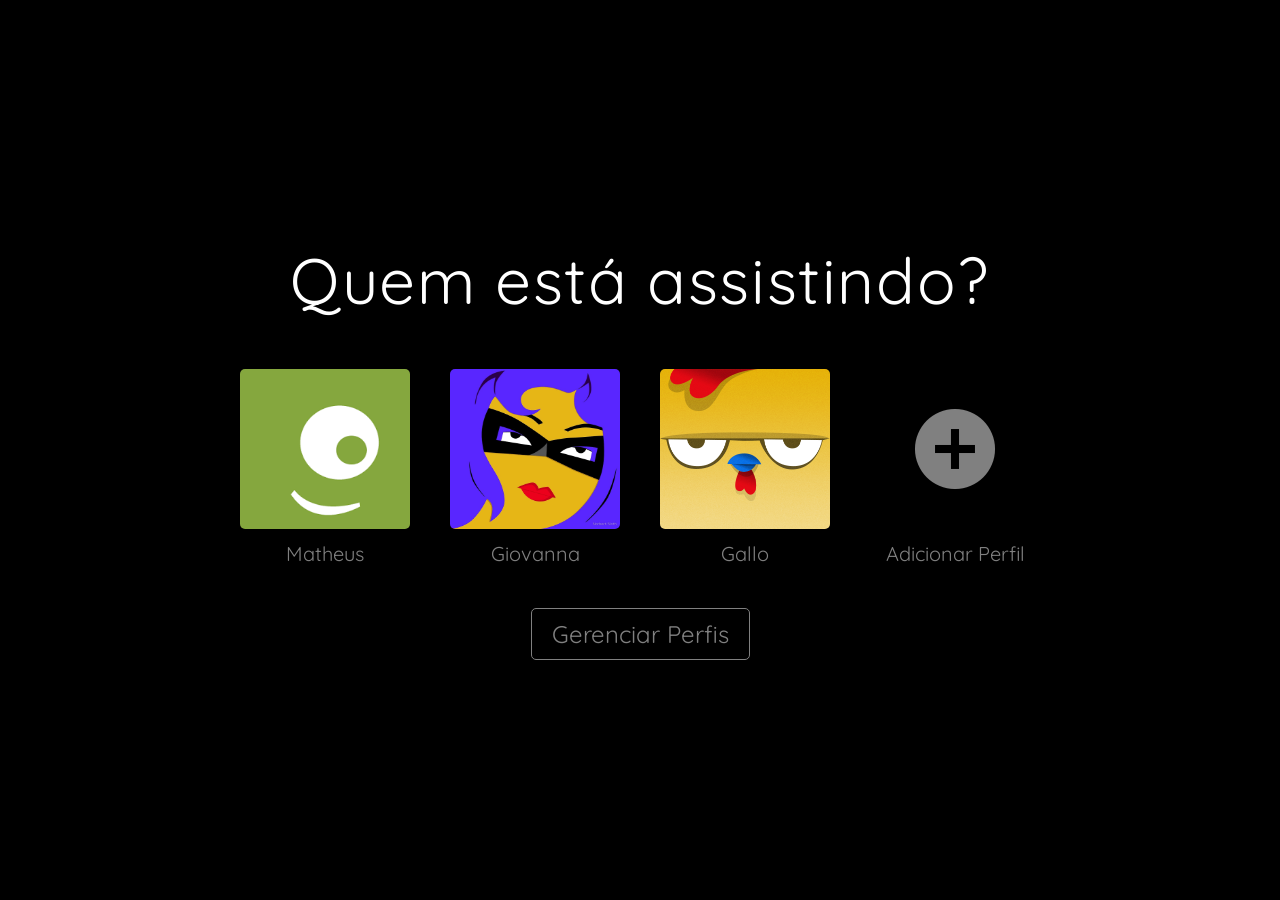
==== index.html @ 7968b4e3 "first commit" ====
<!DOCTYPE html>
<html lang="pt-br">
<head>
    <meta charset="UTF-8">
    <meta name="viewport" content="width=device-width, initial-scale=1.0">
    <title>Maflix</title>
    <link href='https://unpkg.com/boxicons@2.1.4/css/boxicons.min.css' rel='stylesheet'>
    <link rel="stylesheet" href="css/style.css">
</head>
<body>
    <main>
        <div class="container">
            <h1>Quem está assistindo?</h1>
            <ul>
                <li>
                    <a href="#">
                        <div class="profile">
                            <img src="img/avatar3.png" alt="Usuário 1">
                            <span>Matheus</span>
                        </div>
                    </a>
                </li>
                <li>
                    <a href="#">
                        <div class="profile">
                            <img src="img/avatar6.jpg" alt="Usuário 2">
                            <span>Giovanna</span>
                        </div>
                    </a>
                </li>
                <li>
                    <a href="#">
                        <div class="profile">
                            <img src="img/avatar1.png" alt="Usuário 3">
                            <span>Gallo</span>
                        </div>
                    </a>
                </li>
                <li>
                    <a href="#">
                        <div class="profile">
                            <i class='bx bxs-plus-circle'></i>
                            <span>Adicionar Perfil</span>
                        </div>
                    </a>
                </li>

            </ul>
            <button>Gerenciar Perfis</button>
        </div>
    </main>
</body>
</html>
---- css/style.css ----
@import url('https://fonts.googleapis.com/css2?family=Roboto&family=Vina+Sans&display=swap');
  @import url('https://fonts.googleapis.com/css2?family=Quicksand:wght@500&family=Roboto&family=Vina+Sans&display=swap');

  *{
    margin: 0;
    padding: 0;
    box-sizing: border-box;
    font-family: 'Quicksand', sans-serif;
    color:white;
}

html, body{
    min-height:100vh; /*Altura mínima da página, necessário pra poder modificar tudo corretamente.*/
    background-color:black;
}

body{
    display: flex;
    align-items: center;
}

main {
    width:100%;
    padding:3rem;
}

.container{
    width:100%;
    text-align:center;
}

.container h1{
    font-size:4rem;
    font-weight:normal;
    letter-spacing:0.1rem;
}

ul{
    list-style: none;
    display: flex;
    justify-content: center;
    flex-wrap: wrap;
    padding:0;
    margin: 1.8rem 0;
}
ul li{
    width: 180px;
    margin: 15px;
    height: 200px;
    text-align: center;
    vertical-align: middle;
    border-radius: 15px;
}

a{
    text-decoration: none;
}

.profile{
    width:100%;
    border-radius:15px;
}

.profile img, .profile i{
    width: 100%;
    height: 170px;
    border-radius: 10px;
    display: flex;
    align-items:center;
    justify-content: center;
    margin-bottom: 7px;
    border:transparent solid 5px;
}

.profile i{
    font-size: 6rem;
    color: gray;
}

span{
    font-size:20px;
    color:gray;
}

.profile:hover img, .profile:hover i{
    background-color:white;
    border:white solid 5px;
}

.profile:hover span{
    color:white;
}

button{
    color:gray;
    padding:10px 20px;
    background-color:black;
    border:gray solid 1px;
    font-size:24px;
    border-radius:5px;
    cursor:pointer;
}
button:hover{
    color:white;
    border:white solid 1px;
    border-radius:5px;
}
@media (max-width:808px){
    .container h1{
        font-size: 3rem;
    }
}
@media (max-width: 533px){
    main, html, ul li{
        margin: 0rem;
        padding: 0rem;

    }
}
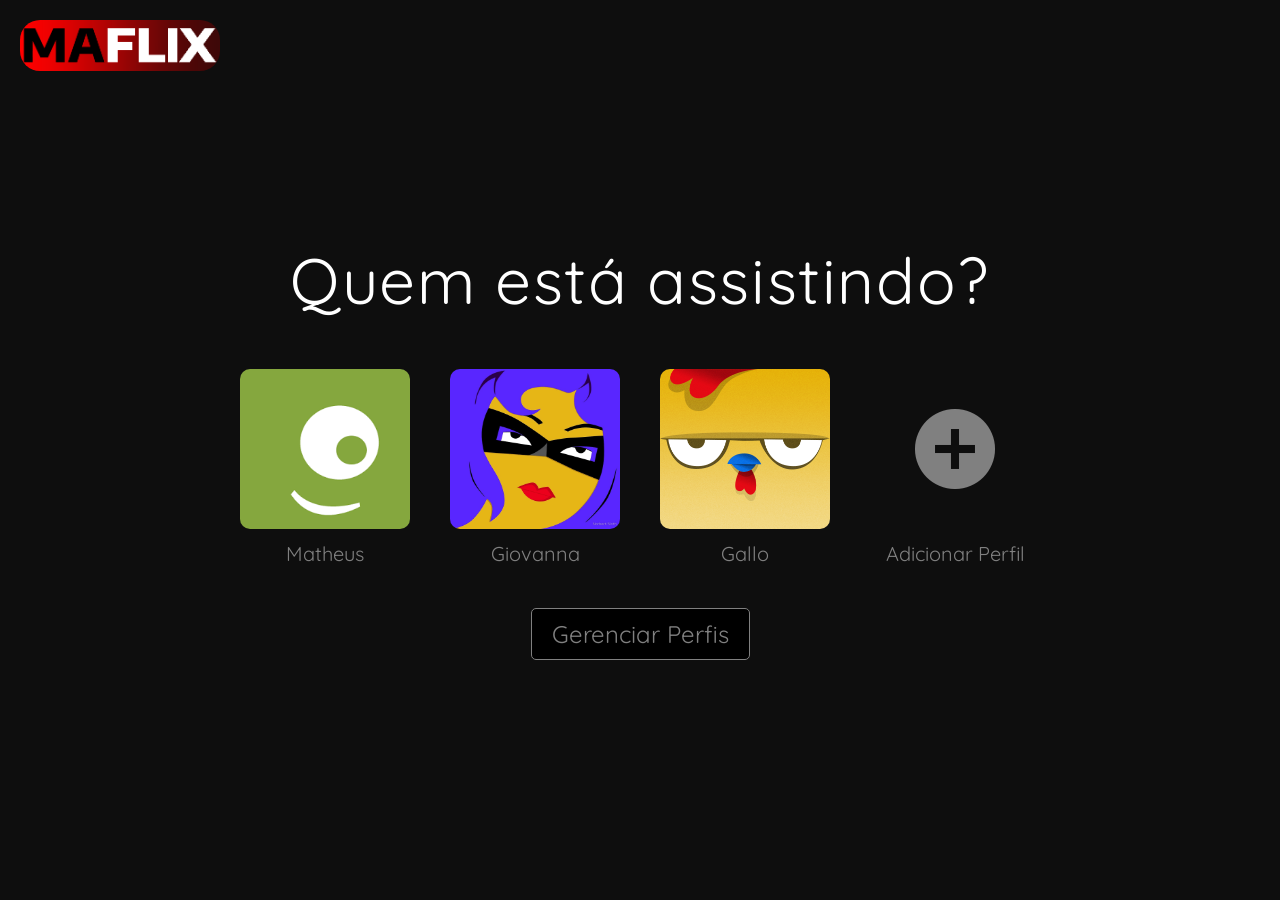
==== commit 5509315c: "Primeiro javascript" ====
--- a/index.html
+++ b/index.html
@@ -5,49 +5,22 @@
     <meta name="viewport" content="width=device-width, initial-scale=1.0">
     <title>Maflix</title>
     <link href='https://unpkg.com/boxicons@2.1.4/css/boxicons.min.css' rel='stylesheet'>
+    <link rel="shortcut icon" href="img/netflixIcon.png" type="image/x-icon">
     <link rel="stylesheet" href="css/style.css">
 </head>
 <body>
+    <header>
+        <nav>
+            <img class = "logo" src="img/logo.png" alt="Logo">
+        </nav>
+    </header>
     <main>
         <div class="container">
             <h1>Quem está assistindo?</h1>
-            <ul>
-                <li>
-                    <a href="#">
-                        <div class="profile">
-                            <img src="img/avatar3.png" alt="Usuário 1">
-                            <span>Matheus</span>
-                        </div>
-                    </a>
-                </li>
-                <li>
-                    <a href="#">
-                        <div class="profile">
-                            <img src="img/avatar6.jpg" alt="Usuário 2">
-                            <span>Giovanna</span>
-                        </div>
-                    </a>
-                </li>
-                <li>
-                    <a href="#">
-                        <div class="profile">
-                            <img src="img/avatar1.png" alt="Usuário 3">
-                            <span>Gallo</span>
-                        </div>
-                    </a>
-                </li>
-                <li>
-                    <a href="#">
-                        <div class="profile">
-                            <i class='bx bxs-plus-circle'></i>
-                            <span>Adicionar Perfil</span>
-                        </div>
-                    </a>
-                </li>
-
-            </ul>
-            <button>Gerenciar Perfis</button>
+            <ul></ul>
+            <button onclick = "mensagem()">Gerenciar Perfis</button>
         </div>
     </main>
+    <script src = "js/script.js" ></script>
 </body>
 </html>
--- a/css/style.css
+++ b/css/style.css
@@ -7,21 +7,33 @@
     box-sizing: border-box;
     font-family: 'Quicksand', sans-serif;
     color:white;
+    user-select: none;
 }
 
 html, body{
     min-height:100vh; /*Altura mínima da página, necessário pra poder modificar tudo corretamente.*/
-    background-color:black;
+    background-color:rgb(14, 14, 14);
+    position:relative;
 }
 
-body{
-    display: flex;
-    align-items: center;
+header{
+    position:absolute;
+    top:0;
+    padding:20px;
+    background: transparent;
+}
+
+.logo{
+    width: 200px;
+    border-radius:20px;
 }
 
 main {
-    width:100%;
-    padding:3rem;
+    width: 100%;
+    padding: 3rem;
+    min-height: 100vh;
+    display:flex;
+    align-items:center;
 }
 
 .container{
@@ -33,6 +45,8 @@
     font-size:4rem;
     font-weight:normal;
     letter-spacing:0.1rem;
+    cursor:default;
+
 }
 
 ul{
@@ -43,13 +57,14 @@
     padding:0;
     margin: 1.8rem 0;
 }
+
 ul li{
+    margin: 15px;
     width: 180px;
-    margin: 15px;
     height: 200px;
     text-align: center;
     vertical-align: middle;
-    border-radius: 15px;
+    border-radius: 10px;
 }
 
 a{
@@ -64,7 +79,7 @@
 .profile img, .profile i{
     width: 100%;
     height: 170px;
-    border-radius: 10px;
+    border-radius: 15px;
     display: flex;
     align-items:center;
     justify-content: center;
@@ -100,20 +115,27 @@
     border-radius:5px;
     cursor:pointer;
 }
+
 button:hover{
     color:white;
     border:white solid 1px;
     border-radius:5px;
 }
-@media (max-width:808px){
+
+@media (max-width: 533px){
+    main{
+        padding: 25px 5px;
+    }
+    ul li{
+        margin:0;
+        margin-bottom:20px;
+    }
     .container h1{
         font-size: 3rem;
     }
-}
-@media (max-width: 533px){
-    main, html, ul li{
-        margin: 0rem;
-        padding: 0rem;
 
+    header{
+        text-align:center;
+        position: relative;
     }
 }
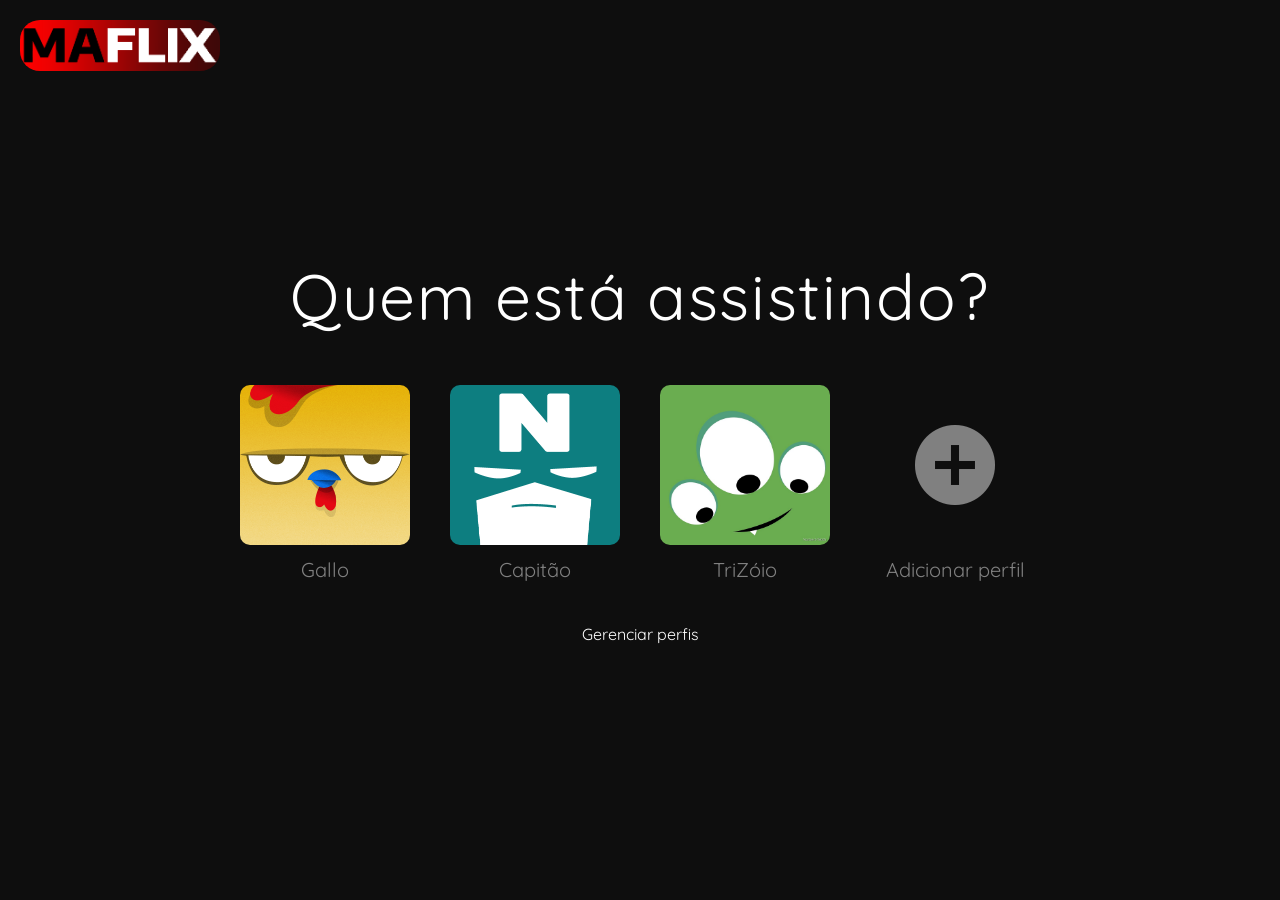
==== commit eb68e334: "Adição de duas novas paginas" ====
--- a/index.html
+++ b/index.html
@@ -5,22 +5,27 @@
     <meta name="viewport" content="width=device-width, initial-scale=1.0">
     <title>Maflix</title>
     <link href='https://unpkg.com/boxicons@2.1.4/css/boxicons.min.css' rel='stylesheet'>
+    <link rel="stylesheet" href="css/style.css">
     <link rel="shortcut icon" href="img/netflixIcon.png" type="image/x-icon">
-    <link rel="stylesheet" href="css/style.css">
 </head>
 <body>
     <header>
         <nav>
-            <img class = "logo" src="img/logo.png" alt="Logo">
+            <a href="#">
+                <img class="logo" src="img/logo.png" alt="Logo">
+            </a>
         </nav>
     </header>
     <main>
         <div class="container">
             <h1>Quem está assistindo?</h1>
-            <ul></ul>
-            <button onclick = "mensagem()">Gerenciar Perfis</button>
+            <ul>
+                
+            </ul>
+            <a class = "profiles" href = "editProfile.html">Gerenciar perfis</a>
         </div>
     </main>
-    <script src = "js/script.js" ></script>
+    
+    <script src="js/script.js"></script>
 </body>
 </html>
